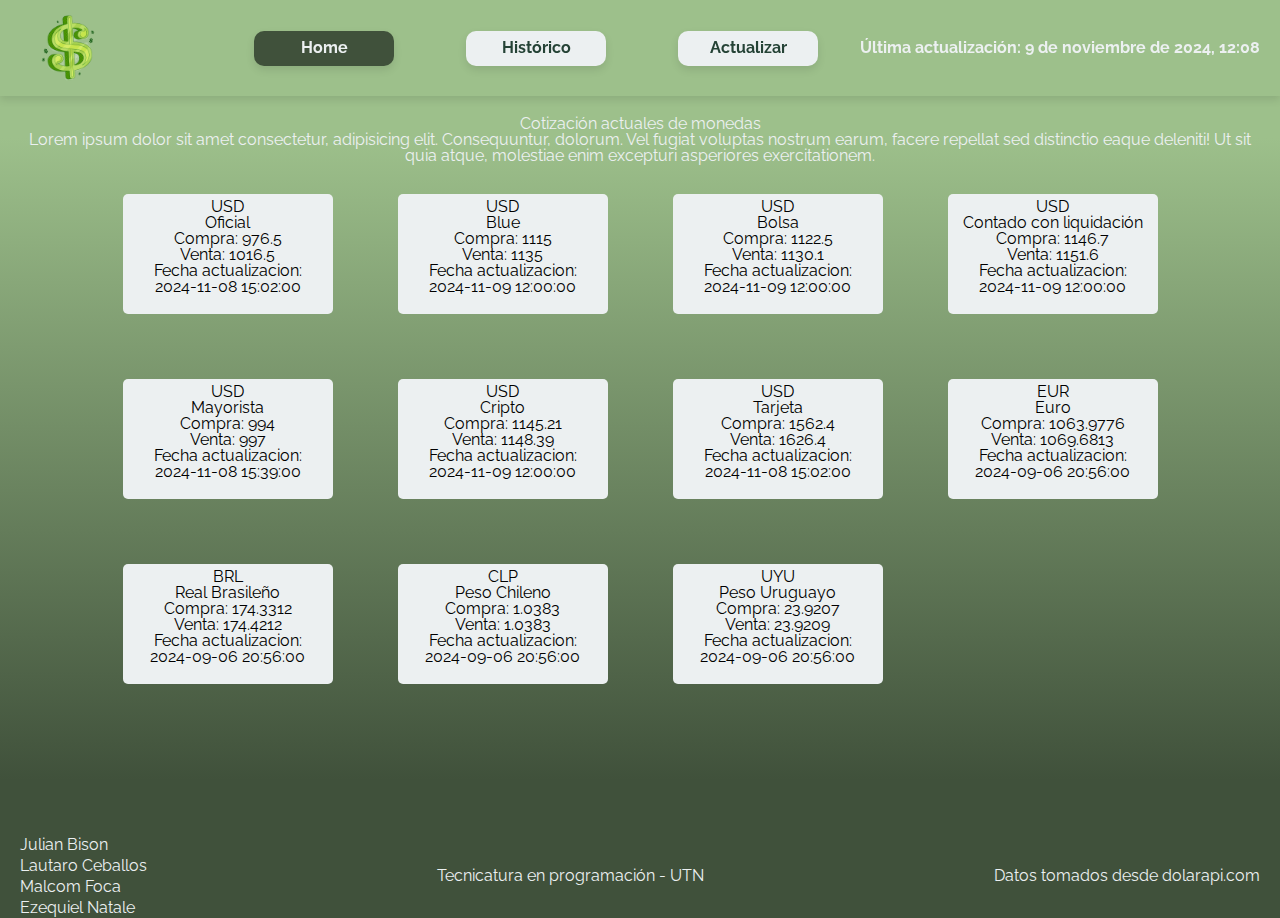
==== front/index.html @ ce0b9b15 "Merge branch 'juli'" ====
<!DOCTYPE html>
<html lang="es">

<head>
  <meta charset="UTF-8">
  <meta name="viewport" content="width=device-width, initial-scale=1.0">
  <!-- icon -->
  <link rel="icon" type="image/png" href="../front/images/ilustracion-signo-dolar.png">
  <!-- css -->
  <link rel="stylesheet" href="../front/css/reset.css">
  <link rel="stylesheet" href="../front/css/styles.css">
  <!-- fonts -->
  <link rel="preconnect" href="https://fonts.googleapis.com">
  <link rel="preconnect" href="https://fonts.gstatic.com" crossorigin>
  <link href="https://fonts.googleapis.com/css2?family=Raleway:ital,wght@0,100..900;1,100..900&display=swap"
    rel="stylesheet">

  <!-- title -->
  <title>Cotización del Dólar UTN</title>
</head>

<body>
  <nav class="nav">
    <div class="container_nav">
      <div class="logo">
        <img src="./images/ilustracion-signo-dolar.png" alt="logo dolar">
      </div>
      <div class="menu">
        <a class="active" href="../front/index.html">Home</a>
        <a href="../front/historico.html">Histórico</a>
        <a href="../front/index.html">Actualizar</a>
      </div>
      <div class="actualización">
        <p>Última actualización: <span id="ultima_actualizacion">No disponible</span></p>
      </div>
    </div>
  </nav>

  <main>
    <div class="formatoprincipal">
      <div class="principal">
        <h1>Cotización actuales de monedas</h1>
        <p>Lorem ipsum dolor sit amet consectetur, adipisicing elit. Consequuntur, dolorum. Vel fugiat voluptas nostrum
          earum, facere repellat sed distinctio eaque deleniti! Ut sit quia atque, molestiae enim excepturi asperiores
          exercitationem.</p>
      </div>
      <div class="principal_tarjeta">
        <div class="tarjeta">
          
            <h2 id="nombre-moneda"></h2>
            <h2 id="tipo"></h2>
            <p id="precio-compra"></p>
            <p id="precio-venta"></p>
            <p id="fecha-actualizacion"></p>

        </div>
      </div>
    </div>
  </main>

  <footer class="footer">
    <div class="container_footer">
      <div class="footer-nombres">
        <a href="#">Julian Bison</a>
        <a href="#">Lautaro Ceballos</a>
        <a href="#">Malcom Foca</a>
        <a href="#">Ezequiel Natale</a>
      </div>
      <div>Tecnicatura en programación - UTN</div>
      <div>Datos tomados desde dolarapi.com</div>
    </div>
  </footer>

  <script src="./js/app.js"></script>
</body>

</html>
---- front/css/styles.css ----
:root {
  --principal: #1e741f;
  --secondary: #ECF0F1;
  --backcolor1: #40513B;
  --backcolor2: #9DC08B;
  --backcolor3: rgb(37, 67, 54);
  --font1: "Raleway", sans-serif;
}

html {
  color: var(--secondary);
  font-family: var(--font1);
  background: linear-gradient(180deg,
      var(--backcolor2) 15%,
      var(--backcolor1) 85%);
}


.nav {
  position: sticky;
  top: 0;
  background-color: var(--backcolor2); 
  box-shadow: 0 4px 8px rgba(0, 0, 0, 0.1); /* Sombra ligera */
  
}

.container_nav {
  width: 1240px;
  margin: auto;
  display: flex;
  justify-content: space-between;
  align-items: center;
}

.logo {
  width: 15vw;
  align-content: flex-start;
  display: flex;
  justify-content: flex-start;
}

.logo img {
  width: 50%;
  
}

.nav div {
  display: flex;
  align-content: center;
  
}

.menu {
  display: flex;
  justify-content: space-between;
}


nav div a {
  width: 140px;
  height: 35px;
  margin: 0 4vh;
  background-color: var(--secondary);
  font-weight: bold;
  display: flex;
  border-radius: 10px;
  justify-content: center;
  align-items: center;
  box-shadow: 0 4px 8px rgba(0, 0, 0, 0.1);
}

.nav div a:hover {
  box-shadow: 10px 10px 10px rgba(0, 0, 0, 0.3);
  scale: 105%;
  transition: ease-in-out 0.07s;
}

a {
  text-decoration: none;
  list-style-type: none;
  color: var(--backcolor3);
}

.active {
  background-color: var(--backcolor1) !important;
  color: var(--secondary) !important;
  
}

.actualización p {
  font-weight: bold;
}

main {
  display: flex;
  flex-direction: row;
  min-height: 82vh;
}

.formatoprincipal {
  max-width: 1240px;
  margin: 20px;
  align-items: center;
  
}

.principal {
  text-align: center;
  justify-content: space-around;
  margin: 10pxauto;
}

.principal_tarjeta {
  display: grid;
  grid-template-columns: auto auto auto auto;
  grid-auto-rows: 180px;
  gap: 5px;
  justify-content: center;
  width: 80%;
  margin: auto;
  
}

.tarjeta {
  border: var(--secondary) 0px solid;
  border-radius: 5px;
  width: 200px;
  color: black;
  background-color: var(--secondary);
  padding: 5px;
  margin: 30px
}
.tarjeta p{
  text-align: center;
}
.tarjeta h2{
  text-align: center;
}
.principal_tarjeta .tarjeta:first-child {
display: none;
}

.tarjeta:hover {
  box-shadow: 10px 10px 10px rgba(0, 0, 0, 0.3);
  scale: 105%;
  transition: ease-in-out 0.15s;
}

.footer {
  color: var(--secondary);
  width: 100%;
  background-color: var(--backcolor1);
  /* height: 8vh; */
  display: flex;
  align-items: center;
}

.container_footer {
  width: 1240px;
  margin: auto;
  display: flex;
  justify-content: space-between;
  align-items: center;
}

.footer-nombres {
  display: flex;
  flex-direction: column;
  text-decoration: none;
  list-style-type: none;
}

.footer-nombres a {
  margin: 2% 0;
  color: var(--secondary);

}

.principal_tarjeta .tarjeta:first-child {
  display: none;
}
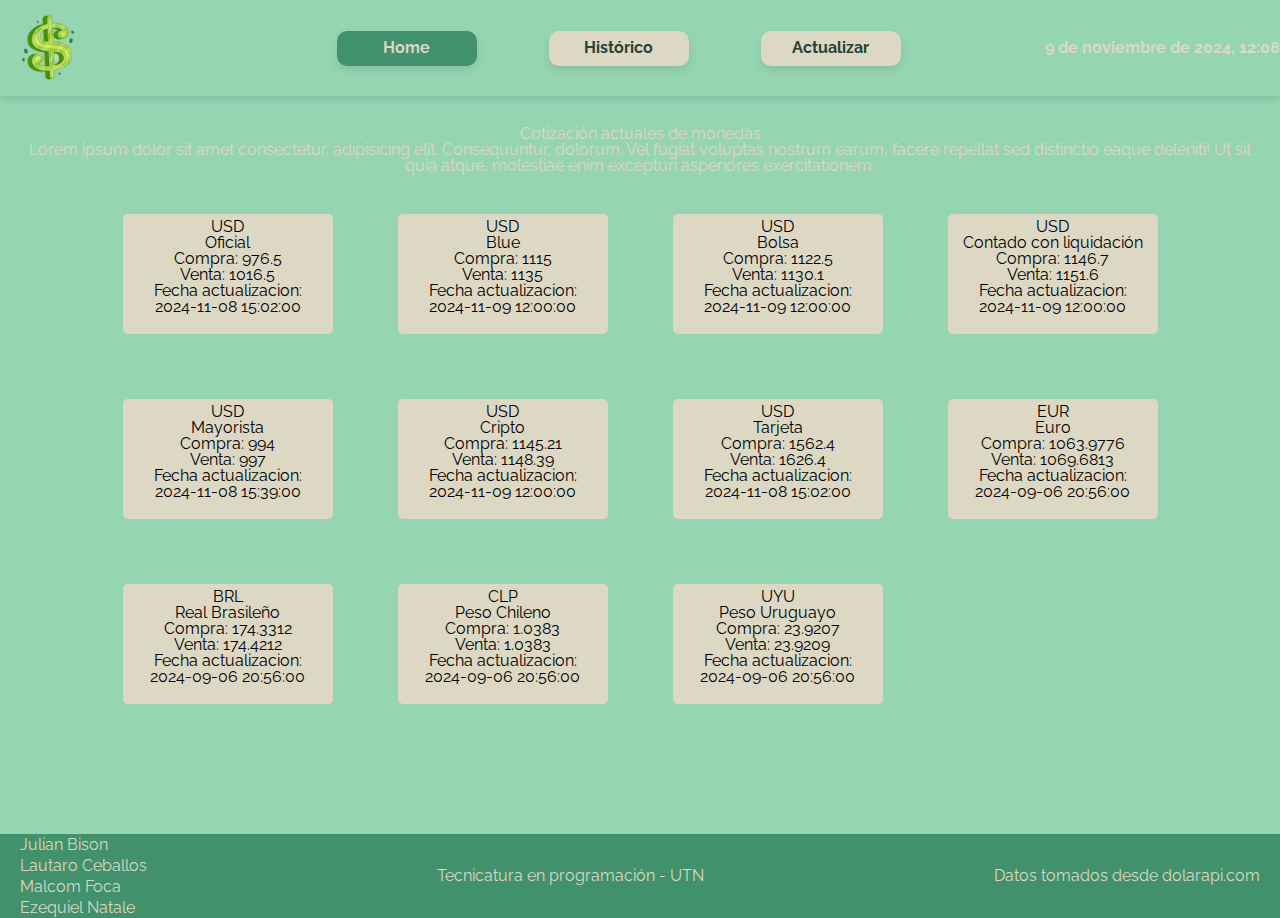
==== commit 5a35806d: "CSS Movil" ====
--- a/front/index.html
+++ b/front/index.html
@@ -31,7 +31,9 @@
         <a href="../front/index.html">Actualizar</a>
       </div>
       <div class="actualización">
-        <p>Última actualización: <span id="ultima_actualizacion">No disponible</span></p>
+        <p>
+          <span id="ultima_actualizacion">Ultima actualizacion : No disponible</span>
+        </p>
       </div>
     </div>
   </nav>
@@ -66,8 +68,8 @@
         <a href="#">Malcom Foca</a>
         <a href="#">Ezequiel Natale</a>
       </div>
-      <div>Tecnicatura en programación - UTN</div>
-      <div>Datos tomados desde dolarapi.com</div>
+      <div class="footer-datos">Tecnicatura en programación - UTN</div>
+      <div class="footer-datos">Datos tomados desde dolarapi.com</div>
     </div>
   </footer>
 
--- a/front/css/styles.css
+++ b/front/css/styles.css
@@ -1,31 +1,37 @@
+/* CSS para dispositivos grandes (escritorio) */
 :root {
-  --principal: #1e741f;
-  --secondary: #ECF0F1;
-  --backcolor1: #40513B;
-  --backcolor2: #9DC08B;
+  --principal: #081c15;
+  --secondary2: #2d6a4f;
+  --secondary: #ddd8c4;
+  --backcolor1: #40916c;
+  --backcolor2: #95d5b2;
   --backcolor3: rgb(37, 67, 54);
   --font1: "Raleway", sans-serif;
+}
+@keyframes parpadeoinsta {
+  0%, 100% {
+    opacity: 1; /* Totalmente visible */
+  }
+  50% {
+    opacity: 0; /* Invisible en el medio */
+  }
 }
 
 html {
   color: var(--secondary);
   font-family: var(--font1);
-  background: linear-gradient(180deg,
-      var(--backcolor2) 15%,
-      var(--backcolor1) 85%);
-}
-
+  background: var(--backcolor2)
+}
 
 .nav {
-  position: sticky;
+  position: relative;
   top: 0;
   background-color: var(--backcolor2); 
-  box-shadow: 0 4px 8px rgba(0, 0, 0, 0.1); /* Sombra ligera */
-  
+  box-shadow: 0 4px 8px rgba(0, 0, 0, 0.1);
 }
 
 .container_nav {
-  width: 1240px;
+  width: 100%;
   margin: auto;
   display: flex;
   justify-content: space-between;
@@ -34,27 +40,23 @@
 
 .logo {
   width: 15vw;
-  align-content: flex-start;
   display: flex;
   justify-content: flex-start;
 }
 
 .logo img {
   width: 50%;
-  
 }
 
 .nav div {
   display: flex;
   align-content: center;
-  
 }
 
 .menu {
   display: flex;
   justify-content: space-between;
 }
-
 
 nav div a {
   width: 140px;
@@ -84,7 +86,6 @@
 .active {
   background-color: var(--backcolor1) !important;
   color: var(--secondary) !important;
-  
 }
 
 .actualización p {
@@ -101,13 +102,12 @@
   max-width: 1240px;
   margin: 20px;
   align-items: center;
-  
 }
 
 .principal {
   text-align: center;
   justify-content: space-around;
-  margin: 10pxauto;
+  margin: 10px auto;
 }
 
 .principal_tarjeta {
@@ -118,7 +118,6 @@
   justify-content: center;
   width: 80%;
   margin: auto;
-  
 }
 
 .tarjeta {
@@ -128,16 +127,15 @@
   color: black;
   background-color: var(--secondary);
   padding: 5px;
-  margin: 30px
-}
-.tarjeta p{
+  margin: 30px;
+}
+
+.tarjeta p, .tarjeta h2 {
   text-align: center;
 }
-.tarjeta h2{
-  text-align: center;
-}
+
 .principal_tarjeta .tarjeta:first-child {
-display: none;
+  display: none;
 }
 
 .tarjeta:hover {
@@ -150,7 +148,6 @@
   color: var(--secondary);
   width: 100%;
   background-color: var(--backcolor1);
-  /* height: 8vh; */
   display: flex;
   align-items: center;
 }
@@ -166,16 +163,77 @@
 .footer-nombres {
   display: flex;
   flex-direction: column;
-  text-decoration: none;
   list-style-type: none;
 }
 
 .footer-nombres a {
   margin: 2% 0;
   color: var(--secondary);
-
-}
-
-.principal_tarjeta .tarjeta:first-child {
-  display: none;
+}
+
+
+/* punto de corte 720px */
+@media (max-width: 720px) {
+  .container_nav, .container_footer {
+    width: 100%;
+    padding: 0 20px;
+    flex-direction: column;
+    align-items: center;
+  }
+
+
+  nav div a {
+    width: 100px;
+    height: 30px;
+    margin: 0 2vw;
+    font-size: 0.9rem;
+  }
+
+  .nav {
+    position: relative;
+    top: 0;
+    background-color: none; 
+    box-shadow: 0 4px 8px rgba(0, 0, 0, 0.1);
+    transition: top 0.3s ease; 
+  }
+  
+  .nav-hidden {
+    top: -200px; 
+    
+  }
+
+  .menu {
+    flex-direction: column;
+    width: 100%;
+    text-align: center;
+  }
+
+  .menu a {
+    margin: 5px 0;
+    width: auto;
+  }
+
+  .principal_tarjeta {
+    grid-template-columns: 1fr 1fr;
+    width: 90%;
+
+    
+  }
+
+  .tarjeta {
+    width: 150px; /* Reduce el ancho de cada tarjeta */
+    margin: 10px; /* Reduce el margen entre tarjetas */
+    padding: 5px; /* Asegura el padding */
+  }
+
+  .tarjeta p, .tarjeta h2 {
+    font-size: 0.9rem; /* Reduce ligeramente el tamaño del texto */
+    text-align: center;
+  }
+
+
+  .container_footer div {
+    font-size: 14px;
+    text-align: center;
+  }
 }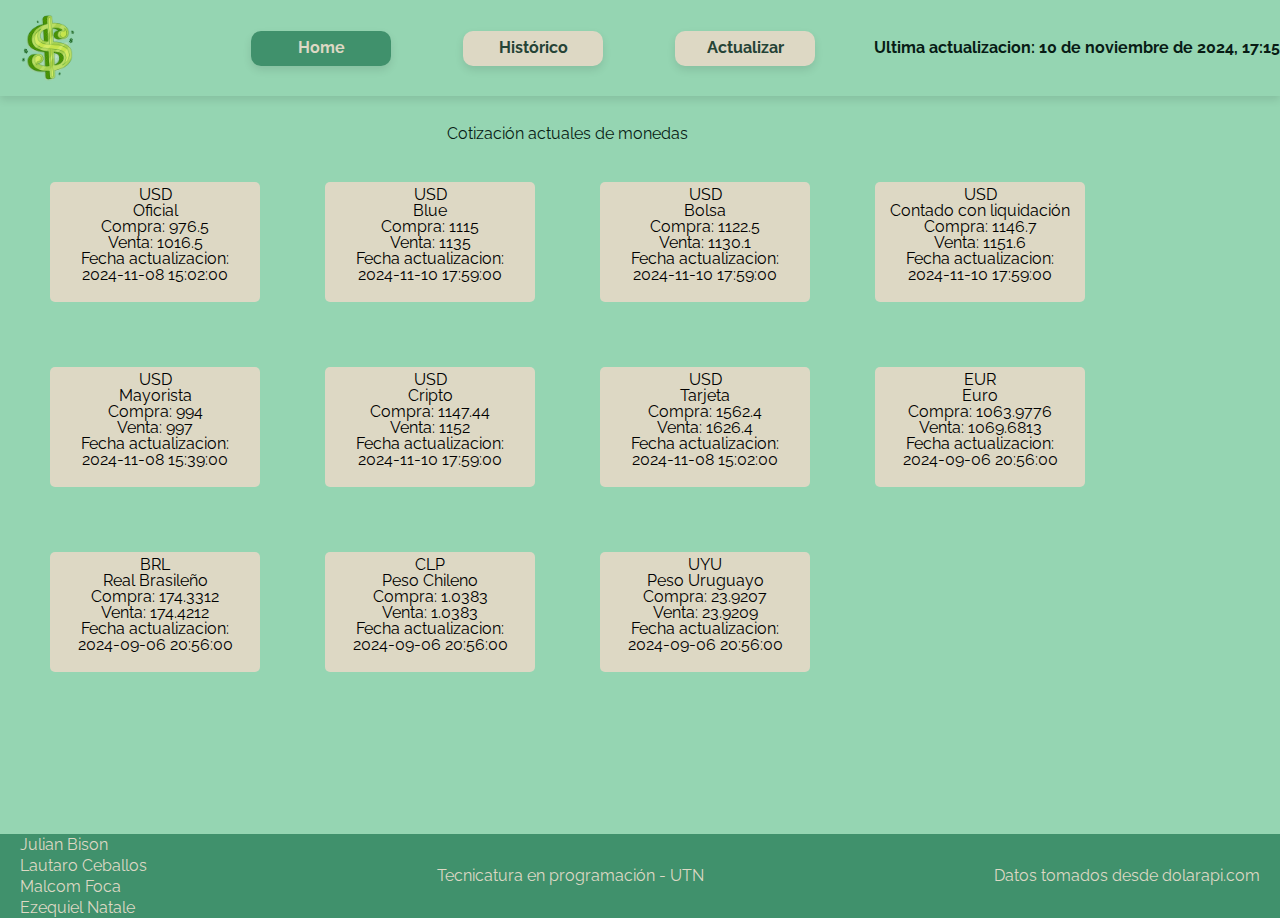
==== commit bddc1198: "Correciones css" ====
--- a/front/index.html
+++ b/front/index.html
@@ -42,9 +42,6 @@
     <div class="formatoprincipal">
       <div class="principal">
         <h1>Cotización actuales de monedas</h1>
-        <p>Lorem ipsum dolor sit amet consectetur, adipisicing elit. Consequuntur, dolorum. Vel fugiat voluptas nostrum
-          earum, facere repellat sed distinctio eaque deleniti! Ut sit quia atque, molestiae enim excepturi asperiores
-          exercitationem.</p>
       </div>
       <div class="principal_tarjeta">
         <div class="tarjeta">
--- a/front/css/styles.css
+++ b/front/css/styles.css
@@ -18,7 +18,7 @@
 }
 
 html {
-  color: var(--secondary);
+  color: var(--principal);
   font-family: var(--font1);
   background: var(--backcolor2)
 }
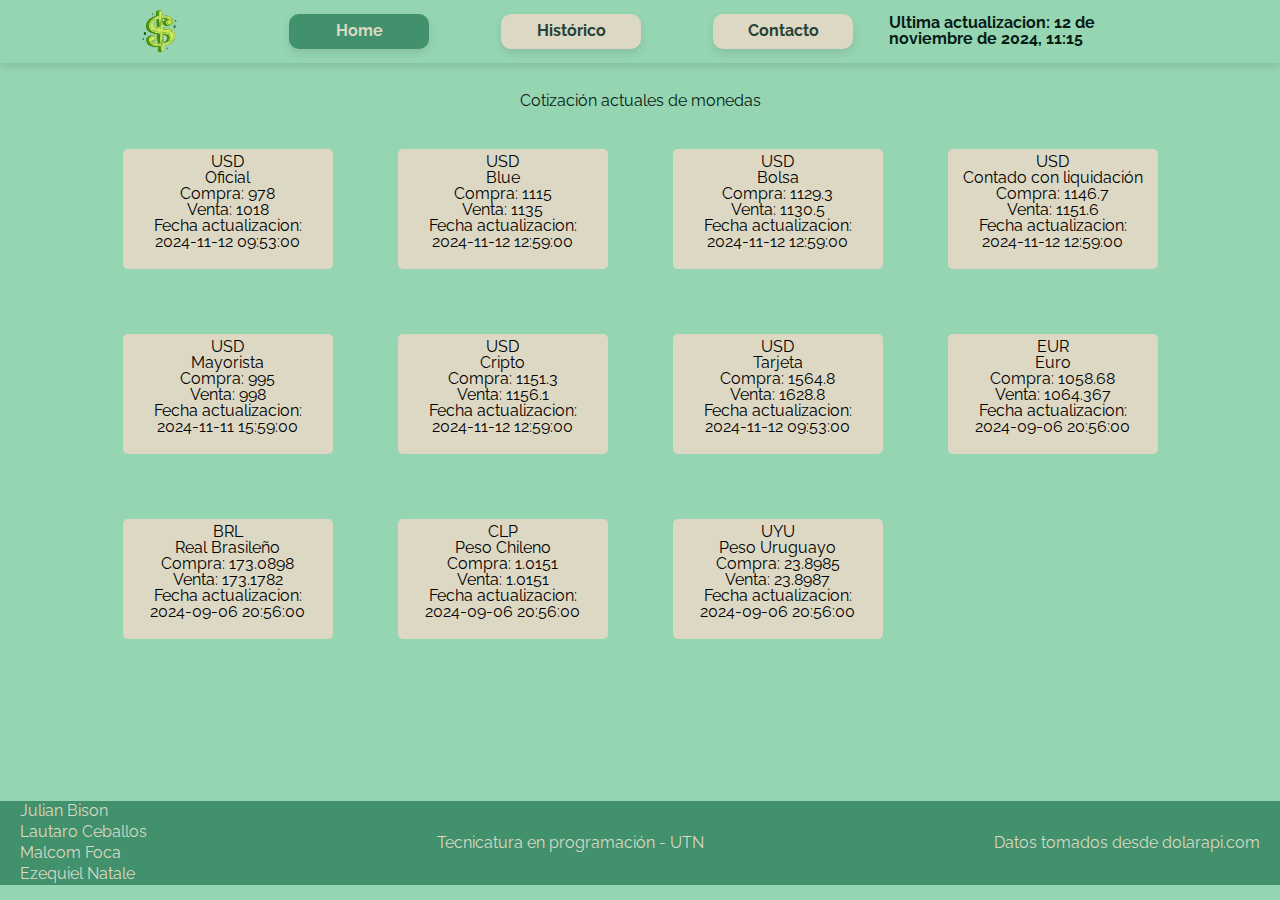
==== commit 88aa8f73: "mejorando responsive" ====
--- a/front/index.html
+++ b/front/index.html
@@ -7,7 +7,6 @@
   <!-- icon -->
   <link rel="icon" type="image/png" href="../front/images/ilustracion-signo-dolar.png">
   <!-- css -->
-  <link rel="stylesheet" href="../front/css/reset.css">
   <link rel="stylesheet" href="../front/css/styles.css">
   <!-- fonts -->
   <link rel="preconnect" href="https://fonts.googleapis.com">
@@ -25,12 +24,22 @@
       <div class="logo">
         <img src="./images/ilustracion-signo-dolar.png" alt="logo dolar">
       </div>
-      <div class="menu">
+      <div class="menu" id="menu">
         <a class="active" href="../front/index.html">Home</a>
         <a href="../front/historico.html">Histórico</a>
-        <a href="../front/index.html">Actualizar</a>
+        <a href="../front/contacto.html">Contacto</a>
       </div>
-      <div class="actualización">
+      <div class="hamburguesa" id="hamburguesa" onclick="toggleMenu()">
+        <span></span>
+        <span></span>
+        <span></span>
+      </div>
+      <div class="menu_responsive" id="menu_responsive">
+        <a href="../front/index.html">Home</a>
+        <a href="../front/historico.html">Histórico</a>
+        <a href="../front/contacto.html">Contacto</a>
+      </div>
+      <div class="actualización" id="actualizacion">
         <p>
           <span id="ultima_actualizacion">Ultima actualizacion : No disponible</span>
         </p>
@@ -39,6 +48,7 @@
   </nav>
 
   <main>
+    
     <div class="formatoprincipal">
       <div class="principal">
         <h1>Cotización actuales de monedas</h1>
--- a/front/css/styles.css
+++ b/front/css/styles.css
@@ -1,4 +1,4 @@
-/* CSS para dispositivos grandes (escritorio) */
+/* Variables de color y fuente */
 :root {
   --principal: #081c15;
   --secondary2: #2d6a4f;
@@ -8,21 +8,65 @@
   --backcolor3: rgb(37, 67, 54);
   --font1: "Raleway", sans-serif;
 }
-@keyframes parpadeoinsta {
-  0%, 100% {
-    opacity: 1; /* Totalmente visible */
-  }
-  50% {
-    opacity: 0; /* Invisible en el medio */
-  }
-}
-
+
+/* Reset CSS */
+html, body, div, span, applet, object, iframe,
+h1, h2, h3, h4, h5, h6, p, blockquote, pre,
+a, abbr, acronym, address, big, cite, code,
+del, dfn, em, img, ins, kbd, q, s, samp,
+small, strike, strong, sub, sup, tt, var,
+b, u, i, center,
+dl, dt, dd, ol, ul, li,
+fieldset, form, label, legend,
+table, caption, tbody, tfoot, thead, tr, th, td,
+article, aside, canvas, details, embed, 
+figure, figcaption, footer, header, hgroup, 
+menu, nav, output, ruby, section, summary,
+time, mark, audio, video {
+  margin: 0;
+  padding: 0;
+  border: 0;
+  font-size: 100%;
+  font: inherit;
+  vertical-align: baseline;
+}
+
+article, aside, details, figcaption, figure, 
+footer, header, hgroup, menu, nav, section {
+  display: block;
+}
+
+body {
+  line-height: 1;
+}
+
+ol, ul {
+  list-style: none;
+}
+
+blockquote, q {
+  quotes: none;
+}
+
+table {
+  border-collapse: collapse;
+  border-spacing: 0;
+}
+
+/* Estilos generales */
 html {
   color: var(--principal);
   font-family: var(--font1);
-  background: var(--backcolor2)
-}
-
+  background: var(--backcolor2);
+}
+
+/* Animación de parpadeo */
+@keyframes parpadeoinsta {
+  0%, 100% { opacity: 1; }
+  50% { opacity: 0; }
+}
+
+/* Barra de navegación */
 .nav {
   position: relative;
   top: 0;
@@ -31,7 +75,7 @@
 }
 
 .container_nav {
-  width: 100%;
+  width: 80%;
   margin: auto;
   display: flex;
   justify-content: space-between;
@@ -76,10 +120,48 @@
   scale: 105%;
   transition: ease-in-out 0.07s;
 }
+#hamburguesa {
+  display: none; /* Oculto en pantallas grandes, visible en pequeñas */
+  cursor: pointer;
+  flex-direction: column;
+  gap: 5px;
+  margin-bottom: 10px;
+}
+
+#hamburguesa span {
+  width: 25px;
+  height: 3px;
+  background-color: var(--principal);
+  border-radius: 2px;
+}
+#menu_responsive {
+  display: none;
+  margin: 10px;
+  flex-direction: column;
+  background-color: var(--backcolor2);
+  width: 100%;
+  gap: 5px;
+  text-align: center;
+  align-items: center;
+}
+
+#menu_responsive a {
+  padding: 10px;
+  color: var(--principal);
+  text-decoration: none;
+}
+
+#menu_responsive a:hover {
+  background-color: var(--backcolor2);
+}
+
+#menu_responsive.mostrarmenu {
+  display: flex;
+  position: relative;
+}
 
 a {
   text-decoration: none;
-  list-style-type: none;
   color: var(--backcolor3);
 }
 
@@ -99,20 +181,20 @@
 }
 
 .formatoprincipal {
-  max-width: 1240px;
-  margin: 20px;
+  max-width: 100vw;
+  margin: 20px auto;
   align-items: center;
 }
 
 .principal {
+  width: 80vw;
   text-align: center;
-  justify-content: space-around;
   margin: 10px auto;
 }
 
 .principal_tarjeta {
   display: grid;
-  grid-template-columns: auto auto auto auto;
+  grid-template-columns: repeat(4, 1fr);
   grid-auto-rows: 180px;
   gap: 5px;
   justify-content: center;
@@ -144,6 +226,7 @@
   transition: ease-in-out 0.15s;
 }
 
+/* Footer */
 .footer {
   color: var(--secondary);
   width: 100%;
@@ -163,7 +246,6 @@
 .footer-nombres {
   display: flex;
   flex-direction: column;
-  list-style-type: none;
 }
 
 .footer-nombres a {
@@ -172,16 +254,38 @@
 }
 
 
-/* punto de corte 720px */
+
+/* Media Queries */
+@media (max-width: 1024px) {
+  .principal_tarjeta {
+    grid-template-columns: repeat(3, 1fr);
+    width: 90%;
+  }
+}
+
 @media (max-width: 720px) {
   .container_nav, .container_footer {
-    width: 100%;
+    width: 90%;
     padding: 0 20px;
     flex-direction: column;
     align-items: center;
   }
 
-
+  .logo {
+    width: 50vw;
+    display: flex;
+    justify-content: center;
+  }
+  
+  .logo img {
+    width: 50%;
+  }
+  #hamburguesa {
+    display: flex;
+  }
+  #menu_responsive.mostrarmenu {
+    display: flex;
+  }
   nav div a {
     width: 100px;
     height: 30px;
@@ -190,50 +294,33 @@
   }
 
   .nav {
-    position: relative;
-    top: 0;
-    background-color: none; 
-    box-shadow: 0 4px 8px rgba(0, 0, 0, 0.1);
+    background-color: transparent; 
     transition: top 0.3s ease; 
   }
   
-  .nav-hidden {
-    top: -200px; 
-    
-  }
-
-  .menu {
-    flex-direction: column;
-    width: 100%;
-    text-align: center;
-  }
-
-  .menu a {
-    margin: 5px 0;
-    width: auto;
+  #menu {
+    display: none;
   }
 
   .principal_tarjeta {
     grid-template-columns: 1fr 1fr;
     width: 90%;
-
-    
   }
 
   .tarjeta {
-    width: 150px; /* Reduce el ancho de cada tarjeta */
-    margin: 10px; /* Reduce el margen entre tarjetas */
-    padding: 5px; /* Asegura el padding */
+    width: 150px;
+    margin: 10px;
+    padding: 5px;
   }
 
   .tarjeta p, .tarjeta h2 {
-    font-size: 0.9rem; /* Reduce ligeramente el tamaño del texto */
-    text-align: center;
-  }
-
+    font-size: 0.9rem;
+  }
 
   .container_footer div {
     font-size: 14px;
     text-align: center;
   }
-}+
+  
+}
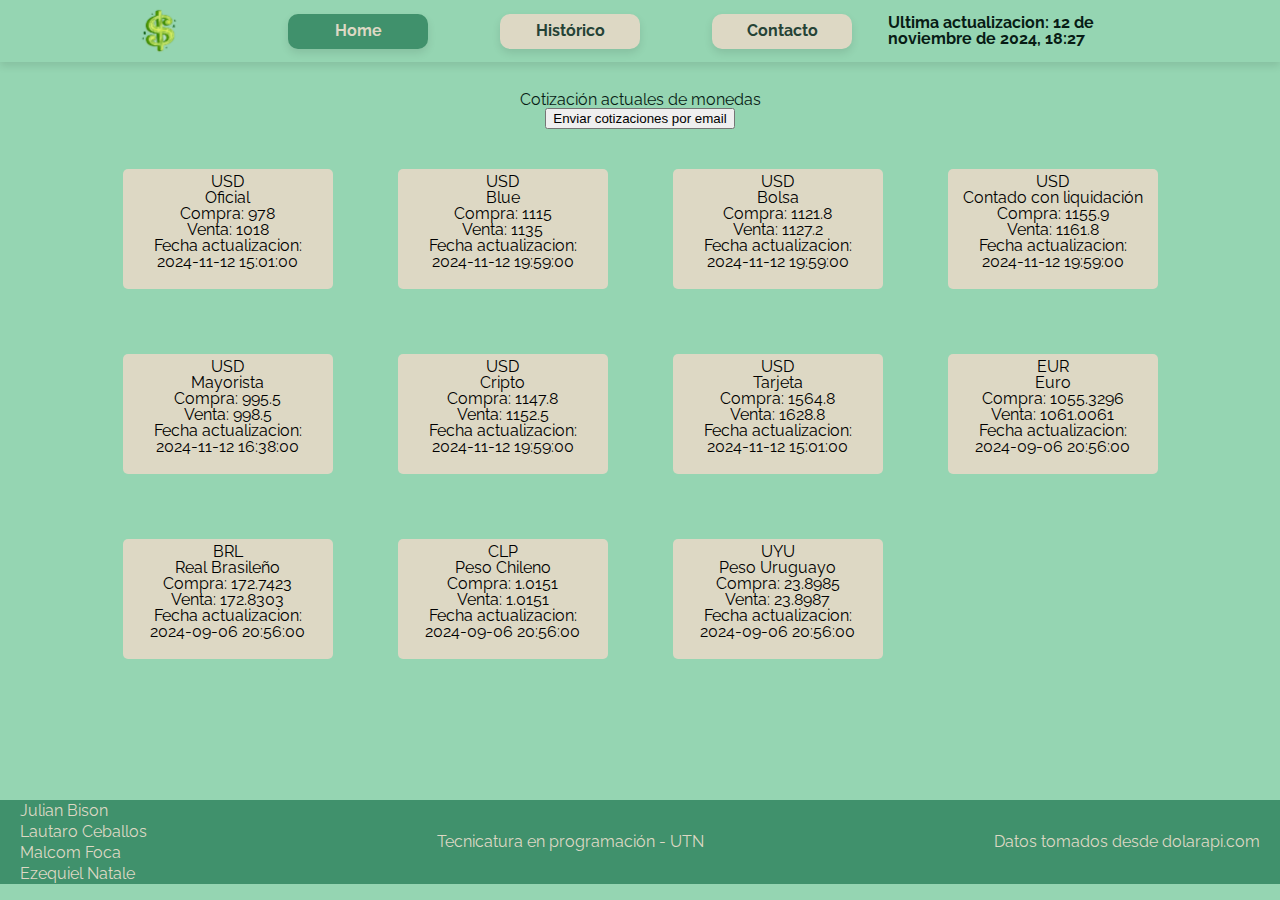
==== commit 597d86c3: "CotizacionesActualesPorMail" ====
--- a/front/index.html
+++ b/front/index.html
@@ -35,7 +35,7 @@
         <span></span>
       </div>
       <div class="menu_responsive" id="menu_responsive">
-        <a href="../front/index.html">Home</a>
+        <a class="active" href="../front/index.html">Home</a>
         <a href="../front/historico.html">Histórico</a>
         <a href="../front/contacto.html">Contacto</a>
       </div>
@@ -52,6 +52,19 @@
     <div class="formatoprincipal">
       <div class="principal">
         <h1>Cotización actuales de monedas</h1>
+        <button class="label" id="envioCotizacionesMostrar">Enviar cotizaciones por email</button>
+        <form id="enviarCotizaciones">
+          <label class="label" for="nombre">Nombre:</label>
+          <input type="text" id="nombre" name="nombre" required>
+  
+          <label class="label" for="apellido">Apellido:</label>
+          <input type="text" id="apellido" name="apellido" required>
+  
+          <label class="label" for="email">Email:</label>
+          <input type="email" id="email" name="email" required>
+  
+          <button class="label" type="submit">Enviar</button>
+        </form>
       </div>
       <div class="principal_tarjeta">
         <div class="tarjeta">
--- a/front/css/styles.css
+++ b/front/css/styles.css
@@ -253,7 +253,12 @@
   color: var(--secondary);
 }
 
-
+#enviarHistorico{
+  display: none;
+}
+#enviarCotizaciones{
+  display: none;
+}
 
 /* Media Queries */
 @media (max-width: 1024px) {
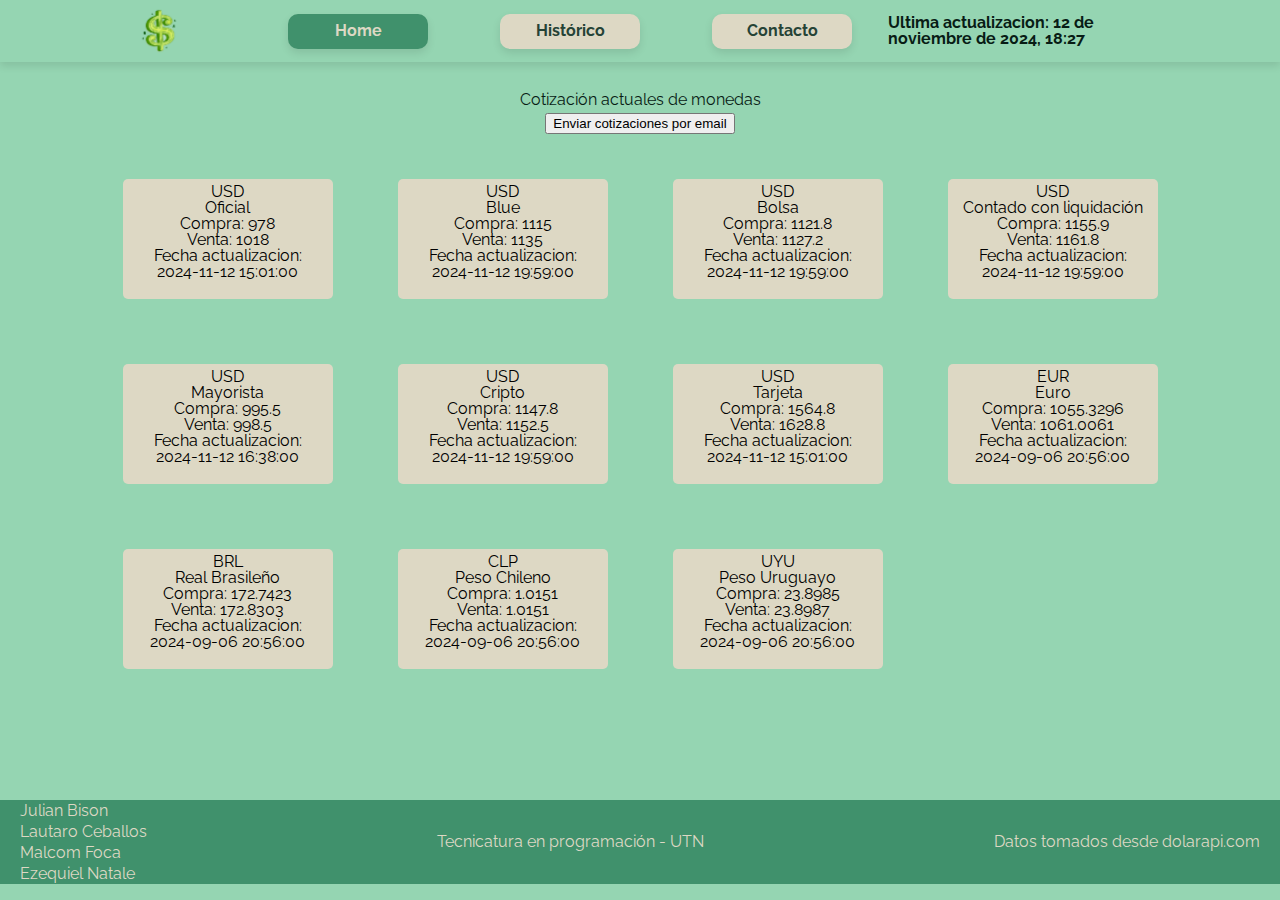
==== commit 8965392e: "CSS responsive formularios" ====
--- a/front/index.html
+++ b/front/index.html
@@ -53,7 +53,7 @@
       <div class="principal">
         <h1>Cotización actuales de monedas</h1>
         <button class="label" id="envioCotizacionesMostrar">Enviar cotizaciones por email</button>
-        <form id="enviarCotizaciones">
+        <form class="formularios" id="enviarCotizaciones">
           <label class="label" for="nombre">Nombre:</label>
           <input type="text" id="nombre" name="nombre" required>
   
--- a/front/css/styles.css
+++ b/front/css/styles.css
@@ -256,10 +256,22 @@
 #enviarHistorico{
   display: none;
 }
+
 #enviarCotizaciones{
   display: none;
 }
 
+.formularios{
+  display: flex;
+  flex-direction: column;
+  align-self: center;
+  align-items: center;
+  justify-content: center;
+}
+
+.label{
+  margin: 5px;
+}
 /* Media Queries */
 @media (max-width: 1024px) {
   .principal_tarjeta {
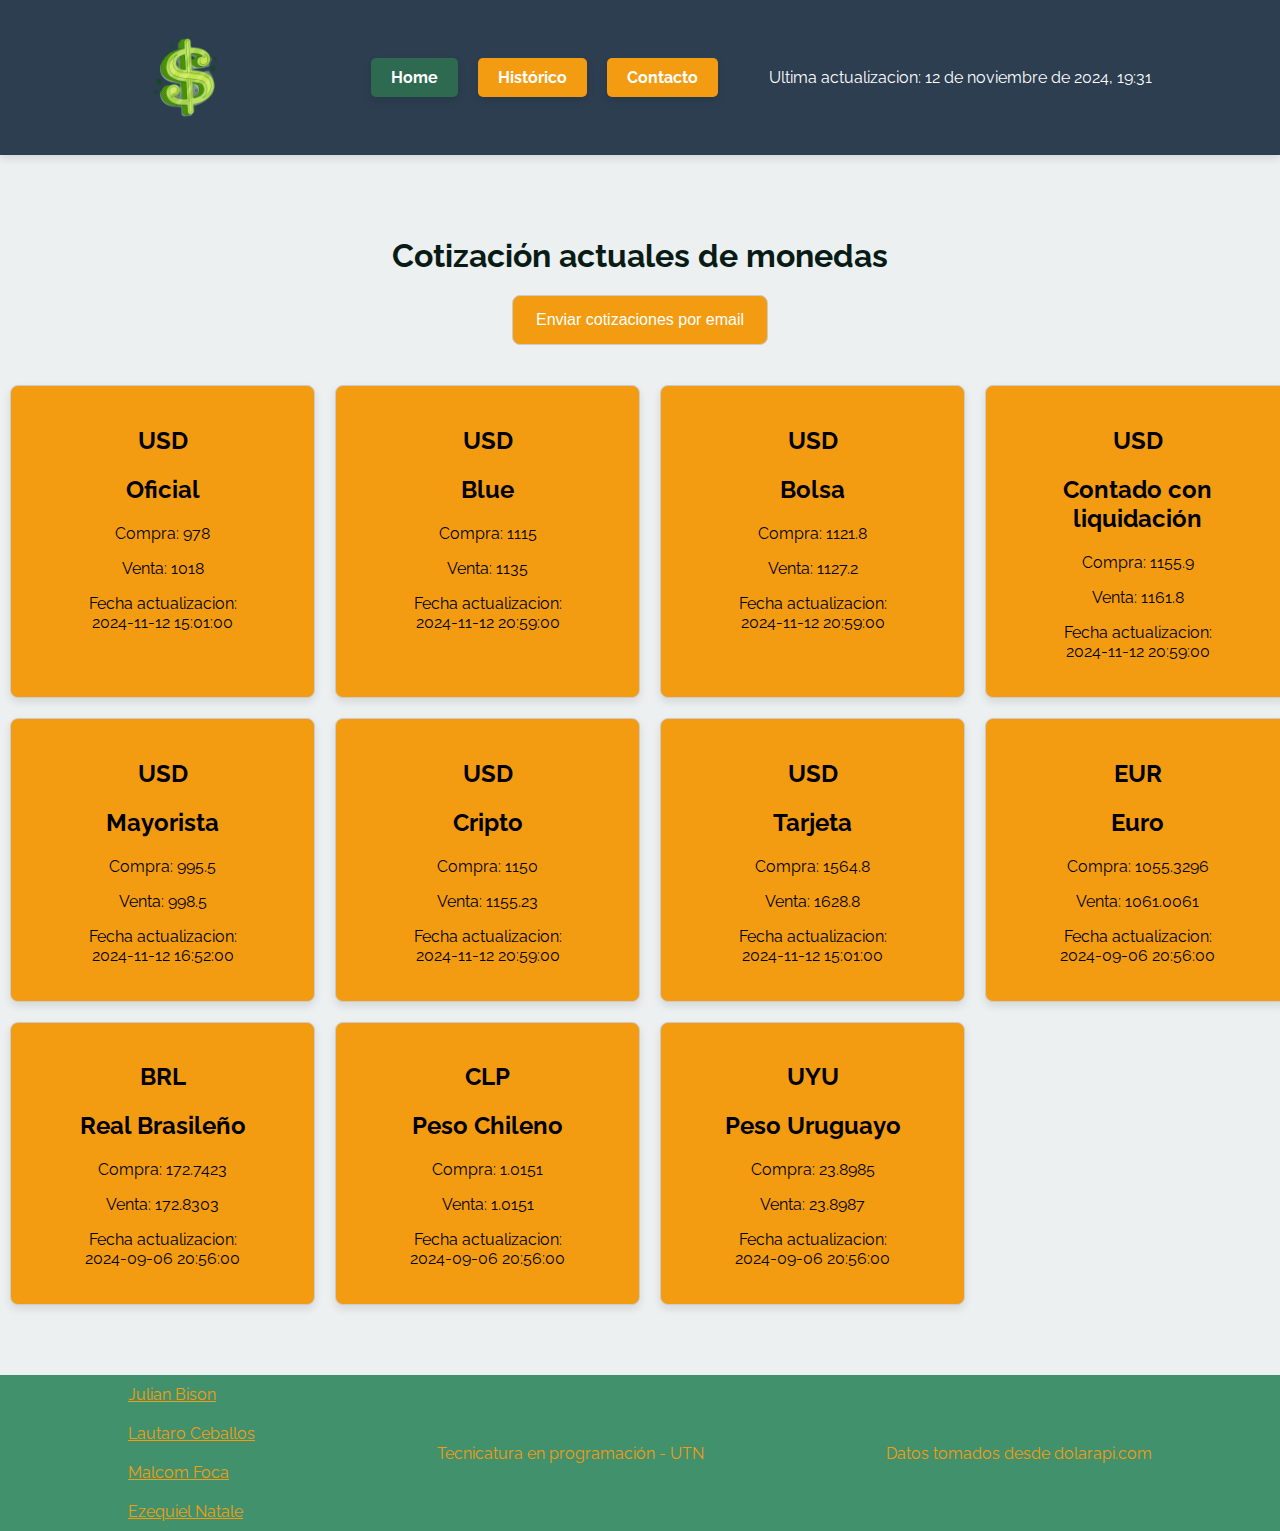
==== commit 207a6d72: "eliminar archivos innecesarios y corregir algunos css" ====
--- a/front/index.html
+++ b/front/index.html
@@ -52,18 +52,18 @@
     <div class="formatoprincipal">
       <div class="principal">
         <h1>Cotización actuales de monedas</h1>
-        <button class="label" id="envioCotizacionesMostrar">Enviar cotizaciones por email</button>
+        <button  id="envioCotizacionesMostrar">Enviar cotizaciones por email</button>
         <form class="formularios" id="enviarCotizaciones">
-          <label class="label" for="nombre">Nombre:</label>
+          <label  for="nombre">Nombre:</label>
           <input type="text" id="nombre" name="nombre" required>
   
-          <label class="label" for="apellido">Apellido:</label>
+          <label  for="apellido">Apellido:</label>
           <input type="text" id="apellido" name="apellido" required>
   
-          <label class="label" for="email">Email:</label>
+          <label  for="email">Email:</label>
           <input type="email" id="email" name="email" required>
   
-          <button class="label" type="submit">Enviar</button>
+          <button  type="submit">Enviar</button>
         </form>
       </div>
       <div class="principal_tarjeta">
--- a/front/css/styles.css
+++ b/front/css/styles.css
@@ -1,85 +1,41 @@
 /* Variables de color y fuente */
 :root {
-  --principal: #081c15;
+  --principal: #081c15; /* Color neutro para el texto */
+  --secondary: #f39c12; /* Color cálido para resaltar */
   --secondary2: #2d6a4f;
-  --secondary: #ddd8c4;
+  --background-light: #ecf0f1;
+  --background-dark: #2c3e50;
   --backcolor1: #40916c;
   --backcolor2: #95d5b2;
   --backcolor3: rgb(37, 67, 54);
   --font1: "Raleway", sans-serif;
 }
 
-/* Reset CSS */
-html, body, div, span, applet, object, iframe,
-h1, h2, h3, h4, h5, h6, p, blockquote, pre,
-a, abbr, acronym, address, big, cite, code,
-del, dfn, em, img, ins, kbd, q, s, samp,
-small, strike, strong, sub, sup, tt, var,
-b, u, i, center,
-dl, dt, dd, ol, ul, li,
-fieldset, form, label, legend,
-table, caption, tbody, tfoot, thead, tr, th, td,
-article, aside, canvas, details, embed, 
-figure, figcaption, footer, header, hgroup, 
-menu, nav, output, ruby, section, summary,
-time, mark, audio, video {
+/* Reset CSS y estilos generales */
+html, body {
   margin: 0;
   padding: 0;
-  border: 0;
   font-size: 100%;
-  font: inherit;
-  vertical-align: baseline;
-}
-
-article, aside, details, figcaption, figure, 
-footer, header, hgroup, menu, nav, section {
-  display: block;
-}
-
-body {
-  line-height: 1;
-}
-
-ol, ul {
-  list-style: none;
-}
-
-blockquote, q {
-  quotes: none;
-}
-
-table {
-  border-collapse: collapse;
-  border-spacing: 0;
-}
-
-/* Estilos generales */
-html {
+  font-family: var(--font1);
   color: var(--principal);
-  font-family: var(--font1);
-  background: var(--backcolor2);
-}
-
-/* Animación de parpadeo */
-@keyframes parpadeoinsta {
-  0%, 100% { opacity: 1; }
-  50% { opacity: 0; }
+  background-color: var(--background-light);
 }
 
 /* Barra de navegación */
 .nav {
   position: relative;
   top: 0;
-  background-color: var(--backcolor2); 
+  background-color: var(--background-dark);
   box-shadow: 0 4px 8px rgba(0, 0, 0, 0.1);
 }
 
 .container_nav {
   width: 80%;
-  margin: auto;
+  margin: 0 auto;
   display: flex;
   justify-content: space-between;
   align-items: center;
+  padding: 20px 0;
 }
 
 .logo {
@@ -89,39 +45,44 @@
 }
 
 .logo img {
-  width: 50%;
+  width: 60%;
+  max-width: 200px;
 }
 
 .nav div {
   display: flex;
-  align-content: center;
-}
-
+}
+#ultima_actualizacion{
+  color:white
+}
 .menu {
   display: flex;
   justify-content: space-between;
 }
 
 nav div a {
-  width: 140px;
-  height: 35px;
-  margin: 0 4vh;
+  padding: 10px 20px;
   background-color: var(--secondary);
+  color: white;
   font-weight: bold;
-  display: flex;
-  border-radius: 10px;
-  justify-content: center;
-  align-items: center;
-  box-shadow: 0 4px 8px rgba(0, 0, 0, 0.1);
+  border-radius: 5px;
+  box-shadow: 0 4px 8px rgba(0, 0, 0, 0.1);
+  margin: 0 10px;
+  text-align: center;
+  text-decoration: none;
 }
 
 .nav div a:hover {
-  box-shadow: 10px 10px 10px rgba(0, 0, 0, 0.3);
-  scale: 105%;
-  transition: ease-in-out 0.07s;
-}
+  box-shadow: 0 8px 12px rgba(0, 0, 0, 0.2);
+  transform: scale(1.05);
+  transition: transform 0.3s ease-in-out;
+}
+.active{
+  background-color: var(--secondary2);
+}
+
 #hamburguesa {
-  display: none; /* Oculto en pantallas grandes, visible en pequeñas */
+  display: none; /* Visible en pantallas pequeñas */
   cursor: pointer;
   flex-direction: column;
   gap: 5px;
@@ -134,50 +95,16 @@
   background-color: var(--principal);
   border-radius: 2px;
 }
-#menu_responsive {
+#menu_responsive{
   display: none;
-  margin: 10px;
-  flex-direction: column;
-  background-color: var(--backcolor2);
-  width: 100%;
-  gap: 5px;
-  text-align: center;
-  align-items: center;
-}
-
-#menu_responsive a {
-  padding: 10px;
-  color: var(--principal);
-  text-decoration: none;
-}
-
-#menu_responsive a:hover {
-  background-color: var(--backcolor2);
-}
-
-#menu_responsive.mostrarmenu {
-  display: flex;
-  position: relative;
-}
-
-a {
-  text-decoration: none;
-  color: var(--backcolor3);
-}
-
-.active {
-  background-color: var(--backcolor1) !important;
-  color: var(--secondary) !important;
-}
-
-.actualización p {
-  font-weight: bold;
-}
-
+}
+/* Contenido principal*/
 main {
   display: flex;
-  flex-direction: row;
-  min-height: 82vh;
+  justify-content: center;
+  align-items: center;
+  min-height: 80vh;
+  padding: 40px 0;
 }
 
 .formatoprincipal {
@@ -195,21 +122,20 @@
 .principal_tarjeta {
   display: grid;
   grid-template-columns: repeat(4, 1fr);
-  grid-auto-rows: 180px;
-  gap: 5px;
+  gap: 20px;
+  width: 100%;
+  padding: 10px;
   justify-content: center;
-  width: 80%;
-  margin: auto;
 }
 
 .tarjeta {
-  border: var(--secondary) 0px solid;
-  border-radius: 5px;
-  width: 200px;
+  background-color: var(--secondary);
+  border: 1px solid #ccc;
+  border-radius: 8px;
+  padding: 20px;
+  box-shadow: 0 4px 8px rgba(0, 0, 0, 0.1);
+  text-align: center;
   color: black;
-  background-color: var(--secondary);
-  padding: 5px;
-  margin: 30px;
 }
 
 .tarjeta p, .tarjeta h2 {
@@ -221,9 +147,9 @@
 }
 
 .tarjeta:hover {
-  box-shadow: 10px 10px 10px rgba(0, 0, 0, 0.3);
-  scale: 105%;
-  transition: ease-in-out 0.15s;
+  box-shadow: 0 6px 12px rgba(0, 0, 0, 0.2);
+  transform: scale(1.05);
+  transition: transform 0.3s ease-in-out;
 }
 
 /* Footer */
@@ -236,7 +162,7 @@
 }
 
 .container_footer {
-  width: 1240px;
+  width: 80%;
   margin: auto;
   display: flex;
   justify-content: space-between;
@@ -249,34 +175,66 @@
 }
 
 .footer-nombres a {
-  margin: 2% 0;
   color: var(--secondary);
-}
-
-#enviarHistorico{
+  margin: 10px 0;
+}
+
+/* Formulario estilos */
+form {
+  background-color: white;
+  padding: 20px;
+  border-radius: 8px;
+  box-shadow: 0 4px 8px rgba(0, 0, 0, 0.1);
+  width: 100%;
+  max-width: 600px;
+  margin: 0 auto;
+}
+#enviarCotizaciones,#enviarHistorico{
   display: none;
-}
-
-#enviarCotizaciones{
-  display: none;
-}
-
-.formularios{
-  display: flex;
   flex-direction: column;
-  align-self: center;
-  align-items: center;
-  justify-content: center;
-}
-
-.label{
-  margin: 5px;
-}
+  gap: 5px;
+}
+#envioCotizacionesMostrar,#envioHistoricoMostrar{
+  width: 25%;
+}
+
+input, textarea, button {
+  width: 100%;
+  padding: 15px;
+  margin-bottom: 20px;
+  border-radius: 8px;
+  border: 1px solid #ccc;
+  box-sizing: border-box;
+  font-size: 1rem;
+}
+
+button {
+  background-color: var(--secondary);
+  color: white;
+  cursor: pointer;
+}
+
+button:hover {
+  background-color: #e67e22;
+}
+
 /* Media Queries */
 @media (max-width: 1024px) {
   .principal_tarjeta {
-    grid-template-columns: repeat(3, 1fr);
+    grid-template-columns: repeat(2, 1fr);
+  }
+
+  .container_nav {
     width: 90%;
+  }
+
+  .logo {
+    width: 30vw;
+  }
+
+  nav div a {
+    width: 100px;
+    font-size: 0.9rem;
   }
 }
 
@@ -288,6 +246,9 @@
     align-items: center;
   }
 
+  #menu{
+    display: none;
+  }
   .logo {
     width: 50vw;
     display: flex;
@@ -297,12 +258,17 @@
   .logo img {
     width: 50%;
   }
+  
   #hamburguesa {
     display: flex;
   }
+  
   #menu_responsive.mostrarmenu {
     display: flex;
-  }
+    flex-direction: column;
+    gap: 5px;
+  }
+  
   nav div a {
     width: 100px;
     height: 30px;
@@ -310,34 +276,16 @@
     font-size: 0.9rem;
   }
 
-  .nav {
-    background-color: transparent; 
-    transition: top 0.3s ease; 
-  }
-  
-  #menu {
-    display: none;
-  }
-
   .principal_tarjeta {
-    grid-template-columns: 1fr 1fr;
+    grid-template-columns: 1fr;
+  }
+
+  .tarjeta {
     width: 90%;
-  }
-
-  .tarjeta {
-    width: 150px;
-    margin: 10px;
-    padding: 5px;
-  }
-
-  .tarjeta p, .tarjeta h2 {
-    font-size: 0.9rem;
   }
 
   .container_footer div {
     font-size: 14px;
     text-align: center;
   }
-
-  
-}
+}
